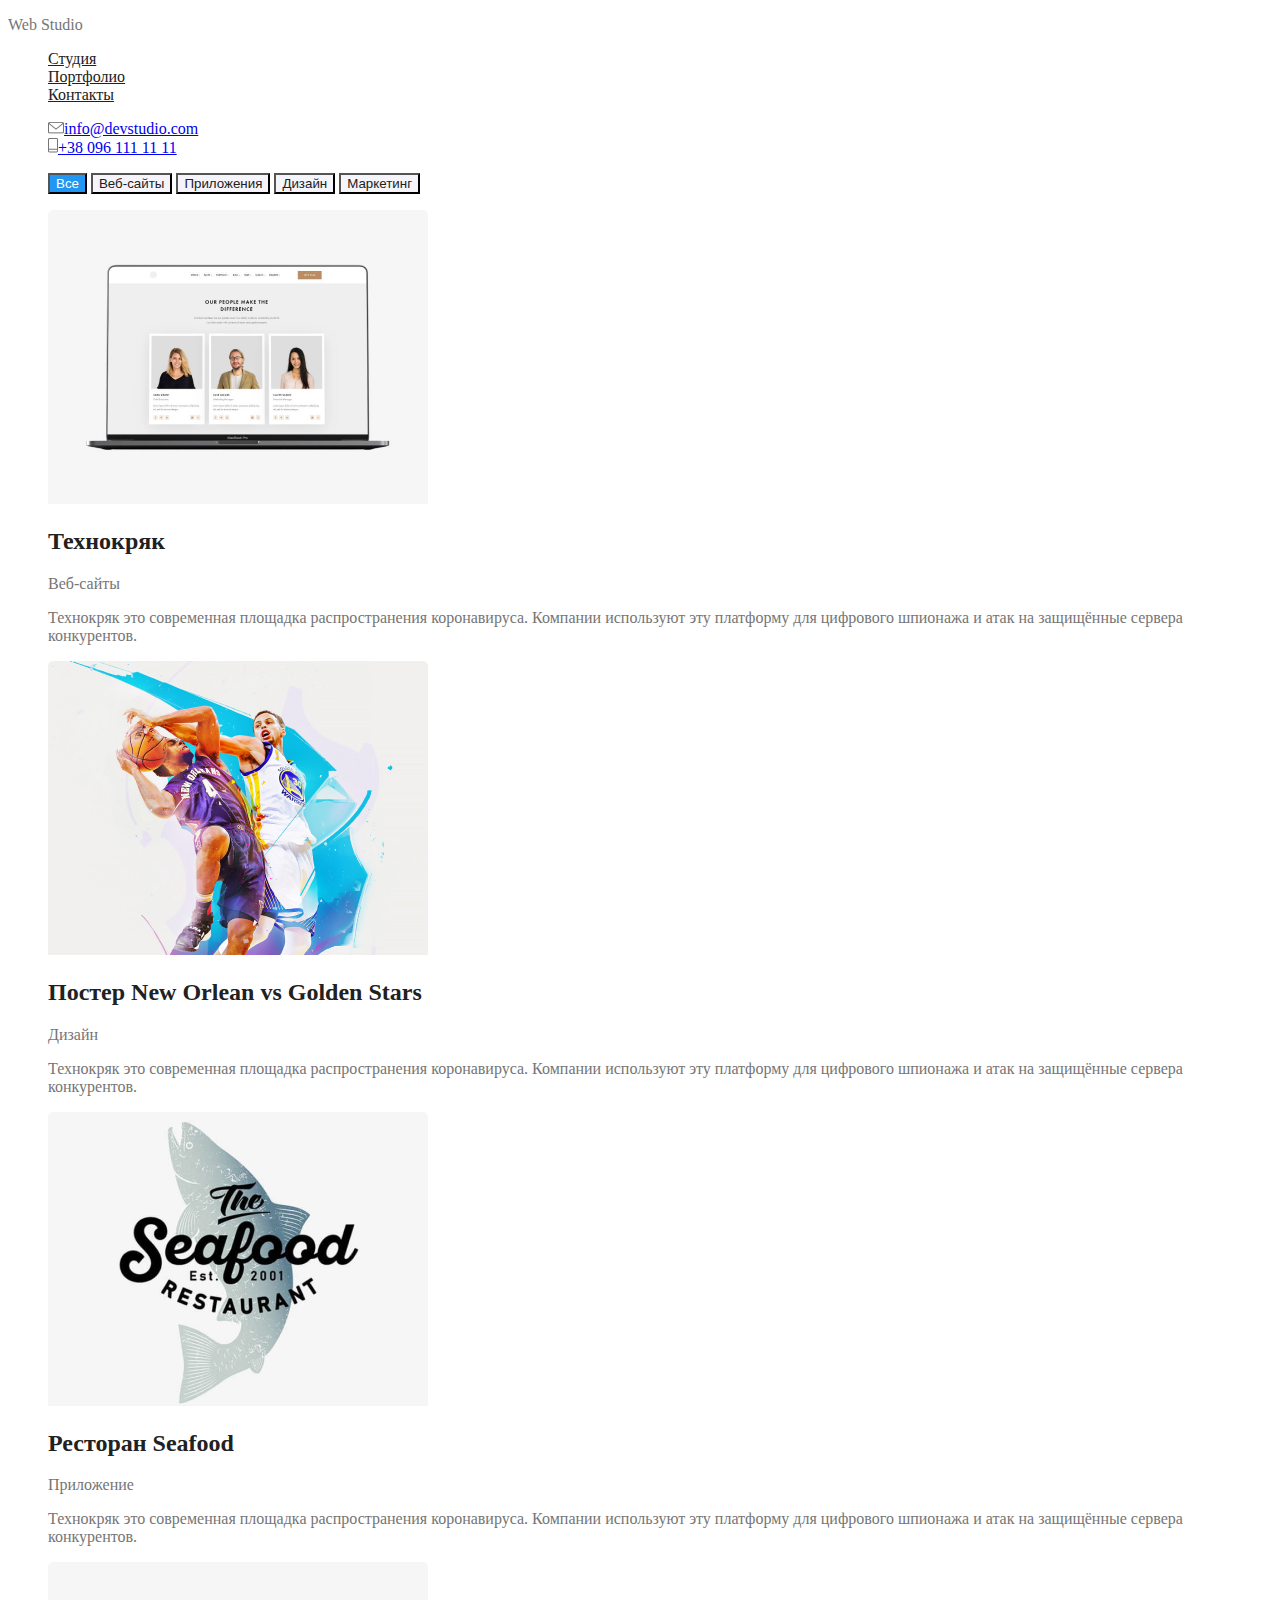
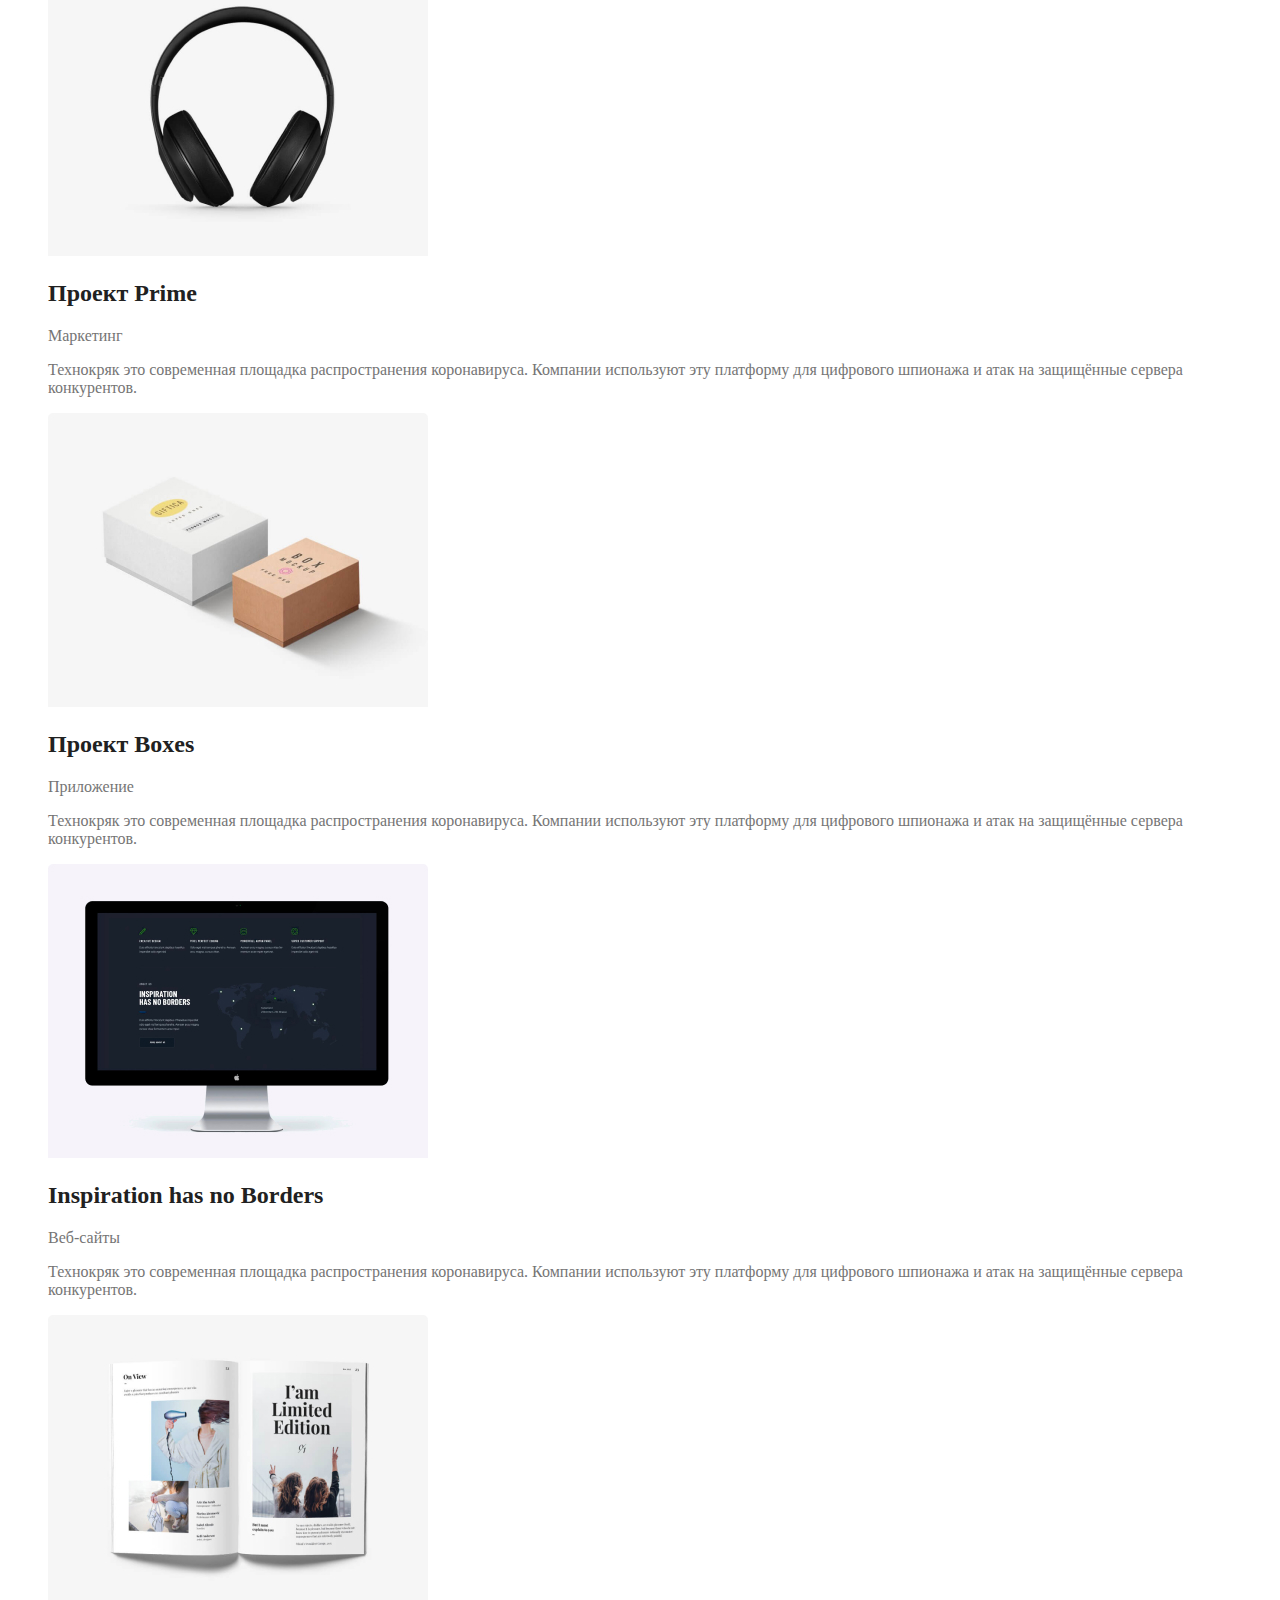
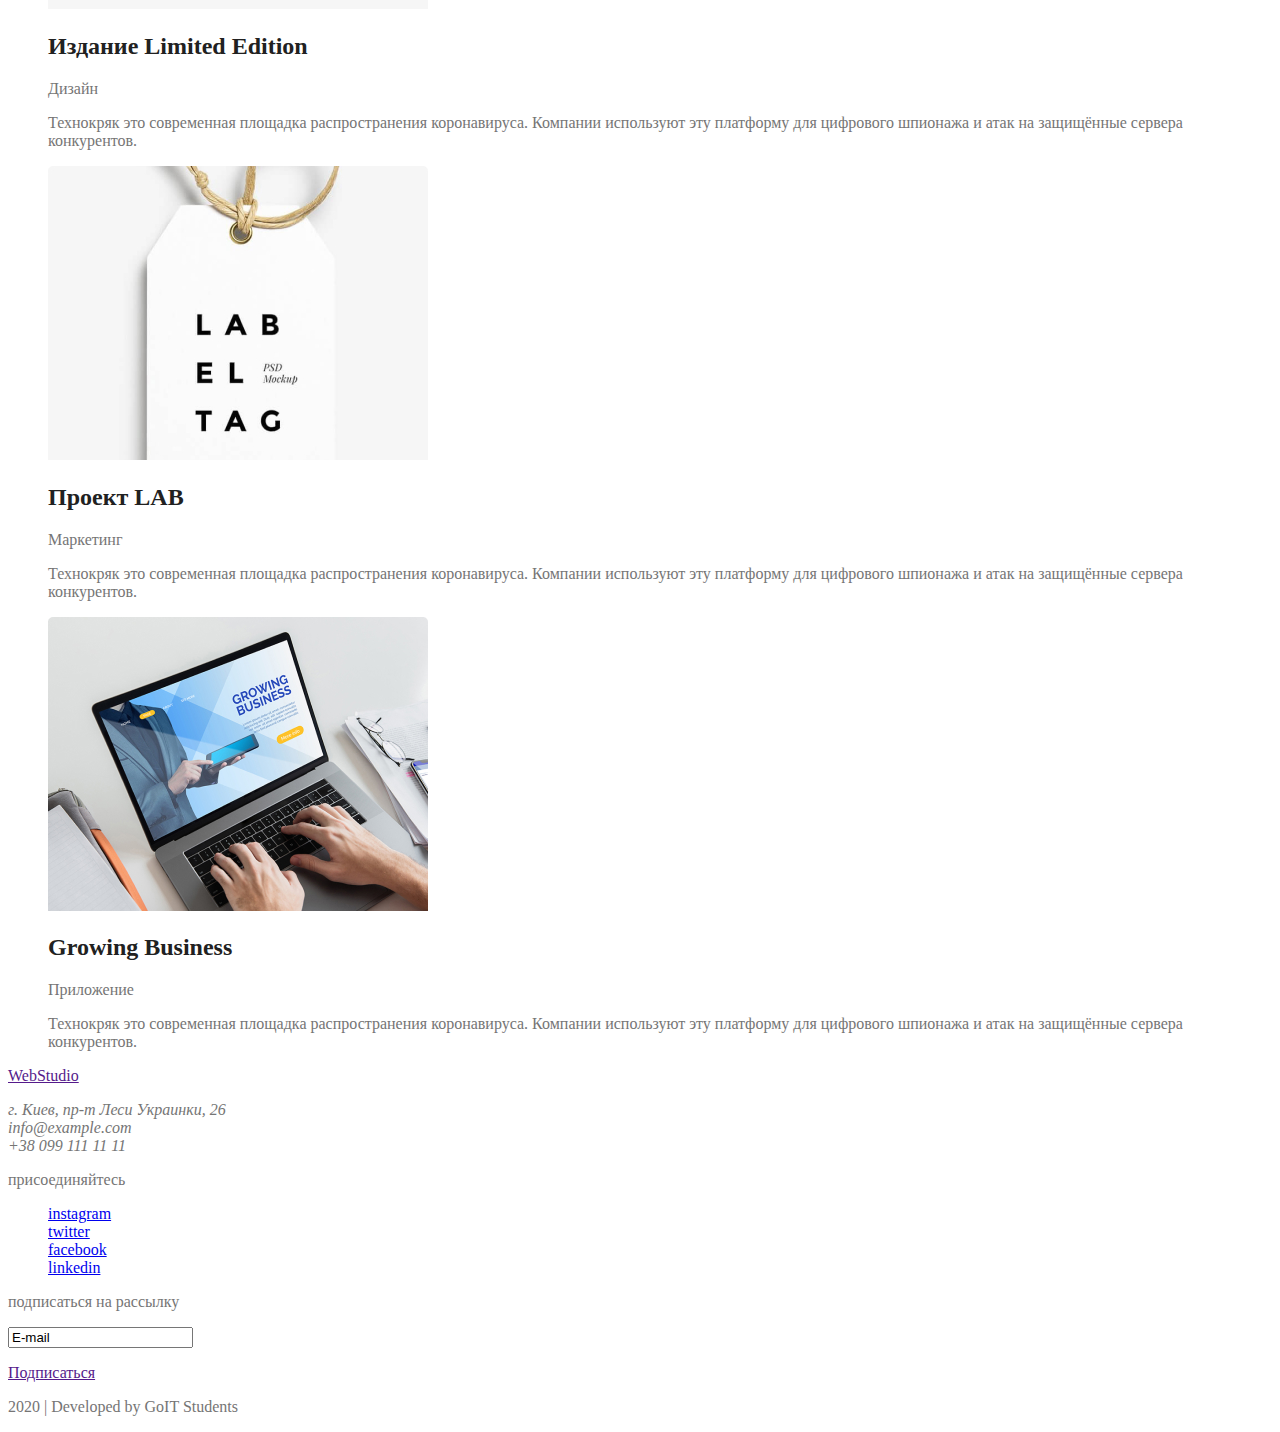
==== portfolio.html @ e73d1da4 "Правки1" ====
<!DOCTYPE html>
<html lang="ru">
<head>
    <meta charset="UTF-8">
    <meta name="viewport" content="width=device-width, initial-scale=1.0">
    <title>Document</title>
    <link rel="stylesheet" href="./css/styles.css">
</head>
<!--Шапка сайта-->
<body>
    <header>
        <nav>
            <p>Web Studio</p>

            <p><a id="WebStudio"></a></p>
        
            <ul class="site-nav list">
                <li><a href="" class="list link">Студия</a></li>
                <li><a href="" class="list link">Портфолио</a></li>
                <li><a href="" class="list link">Контакты</a></li>
            </ul>
        
            <ul class="site-nav address">
                <li>
                    <a href="mailto:info@devstudio.com" class="body link"><img src="./images_portfolio/envelope.jpg" alt="Електронная пошта">info@devstudio.com</a>
                </li>

                <li>
                    <a href="tel:+38-096-111-11-11" class="body link"><img src="./images/vector.svg" alt="Телефон">+38 096 111 11 11</a>
                </li>
            </ul>
        </nav>
    </header>

    <main>

        <section class="section">

            <ul class="avto-nav list">
                <li>
                    <button style="" class="button primary">Все</button>
                    <button style="" class="button secondary">Веб-сайты</button>
                    <button style="" class="button secondary">Приложения</button>
                    <button style="" class="button secondary">Дизайн</button>
                    <button style="" class="button secondary">Маркетинг</button>
                </li>
            </ul>
    
            <ul>
                <li>    
                    <a href=""></a>
                    <img src="images_portfolio/img1.jpg" alt width="380">
                    <h2 class="section-title">Технокряк</h2>
                    <p>Веб-сайты</p>
                    <p>Технокряк это современная площадка распространения коронавируса.  
                       Компании используют эту платформу для цифрового шпионажа и 
                       атак на защищённые сервера конкурентов.</p>
                </li>

                <li>
                    <a href=""></a>
                    <img src="images_portfolio/img2.jpg" alt width="380">
                    <h2 class="section-title">Постер New Orlean vs Golden Stars</h2>
                    <p>Дизайн</p>
                    <p>Технокряк это современная площадка распространения коронавируса.  
                           Компании используют эту платформу для цифрового шпионажа и 
                           атак на защищённые сервера конкурентов.</p>
                </li>

                <li>
                    <a href=""></a>
                    <img src="images_portfolio/img3.jpg" alt width="380">
                    <h2 class="section-title">Ресторан Seafood</h2>
                    <p>Приложение</p>
                    <p>Технокряк это современная площадка распространения коронавируса.  
                            Компании используют эту платформу для цифрового шпионажа и 
                            атак на защищённые сервера конкурентов.</p>
                </li>

                <li>
                    <a href=""></a>
                    <img src="images_portfolio/img4.jpg" alt width="380">
                    <h2 class="section-title">Проект Prime</h2>
                    <p>Маркетинг</p>
                    <p>Технокряк это современная площадка распространения коронавируса.  
                            Компании используют эту платформу для цифрового шпионажа и 
                            атак на защищённые сервера конкурентов.</p>
                </li>

                <li>
                    <a href=""></a>
                    <img src="images_portfolio/img5.jpg" alt width="380">
                    <h2 class="section-title">Проект Boxes</h2>
                    <p>Приложение</p>
                    <p>Технокряк это современная площадка распространения коронавируса.  
                            Компании используют эту платформу для цифрового шпионажа и 
                            атак на защищённые сервера конкурентов.</p>
                </li>

                <li>
                    <a href=""></a>
                    <img src="images_portfolio/img6.jpg" alt width="380">
                    <h2 class="section-title">Inspiration has no Borders</h2>
                    <p>Веб-сайты</p>
                    <p>Технокряк это современная площадка распространения коронавируса.  
                            Компании используют эту платформу для цифрового шпионажа и 
                            атак на защищённые сервера конкурентов.</p>
                </li>

                <li>
                    <a href=""></a>
                    <img src="images_portfolio/img7.jpg" alt width="380">
                    <h2 class="section-title">Издание Limited Edition</h2>
                    <p>Дизайн</p>
                    <p>Технокряк это современная площадка распространения коронавируса.  
                            Компании используют эту платформу для цифрового шпионажа и 
                            атак на защищённые сервера конкурентов.</p>
                </li>

                <li>
                    <a href=""></a>
                    <img src="images_portfolio/img8.jpg" alt width="380">
                    <h2 class="section-title">Проект LAB</h2>
                    <p>Маркетинг</p>
                    <p>Технокряк это современная площадка распространения коронавируса.  
                           Компании используют эту платформу для цифрового шпионажа и 
                           атак на защищённые сервера конкурентов.</p>
                </li>

                <li>
                    <a href=""></a>
                    <img src="images_portfolio/img9.jpg" alt width="380">
                    <h2 class="section-title">Growing Business</h2>
                    <p>Приложение</p>
                    <p>Технокряк это современная площадка распространения коронавируса.  
                           Компании используют эту платформу для цифрового шпионажа и 
                           атак на защищённые сервера конкурентов.</p>
                </li>
            </ul>

        </section>

    </main>
    
    <!-- Футер -->

        <footer>
            <p><a href="">WebStudio</a></p>
            <address>
                г. Киев, пр-т Леси Украинки, 26 <br/>
                info@example.com <br/>
                +38 099 111 11 11
            </address>

            <p>присоединяйтесь</p>

            <ul>
                <li><a href="http://instagram" aria-label="Ссылка на instagram">instagram</a></li>
                <li><a href="http://twitter" aria-label="Ссылка на twitter">twitter</a></li>
                <li><a href="http://facebook" aria-label="Ссылка на facebook">facebook</a></li>
                <li><a href="http://linkedin" aria-label="Ссылка на linkedin">linkedin</a></li>
            </ul>

            <p>подписаться на рассылку</p>

            <form action="#">
                <p><input value="E-mail"></p>
                <p><a href="">Подписаться</a></p>
            </form>

            <p>2020 | Developed by GoIT Students</p>
        </footer>
</body>
</html>
---- css/styles.css ----
/* цвет основного текста #757575 */
/* вторичный цвет текста #212121 */
/* белый текст #FFFFFF */
/* акцент фон или текст #2196F3 */
/* вторичный цвет фона #F5F4FA */

:root {
  --primary-text-color: #757575;
  --title-text-color: #212121;
  --accent-color: #2196F3;
  --pimary-white-color: #FFFFFF;
  --fon-color: #F5F4FA;
}

body {
  background-color: var(--pimary-white-color);
  color: var(--primary-text-color);
}

.list {
  list-style: none;
}
ul {
  list-style: none;
}

/* site nav */
.site-nav .list {
  color: var(--title-text-color);
}

.site-nav .link:hover, 
.site-nav .link:focus {
  color: var(--accent-color);
}

.hero-title {
  color: var(--title-text-color);
}

.section-title {
  color: var(--title-text-color);
}

.feature-list .title{
  color: var(--title-text-color);
}

/* Button page 1 */
.button.one {
  color: var(--accent-color);
  background-color: var(--pimary-white-color);

}
.button.one.primary {
  color: var(--pimary-white-color);
  background-color: var(--accent-color);

}

.button.one.secondary {
  color: var(--accent-color);
  background-color: var(--pimary-white-color);

}

/* Button page 2 */
.button {
  color: var(--title-text-color);
  background-color: var(--pimary-white-color);

}
.button.primary {
  color: var(--pimary-white-color);
  background-color: var(--accent-color);

}

.button.secondary {
  color: var(--title-text-color);
  background-color: var(--fon-color);

}
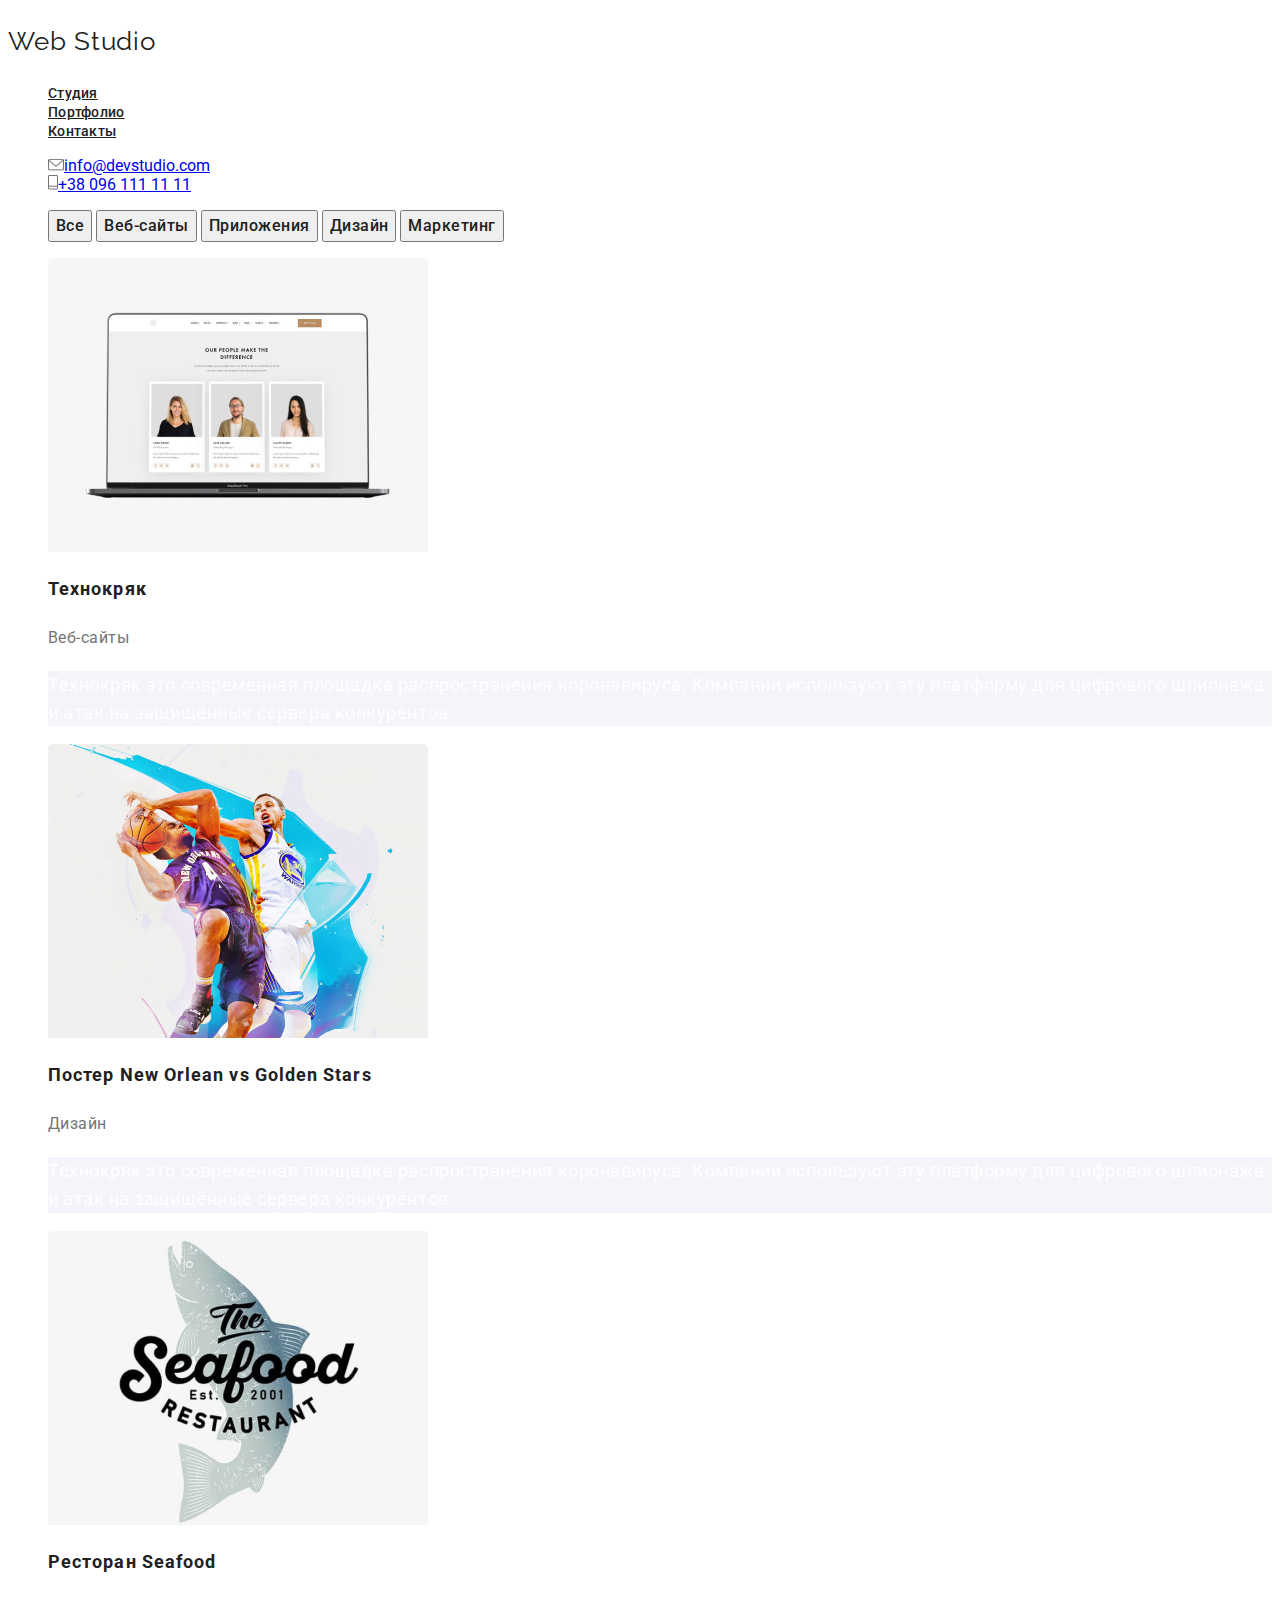
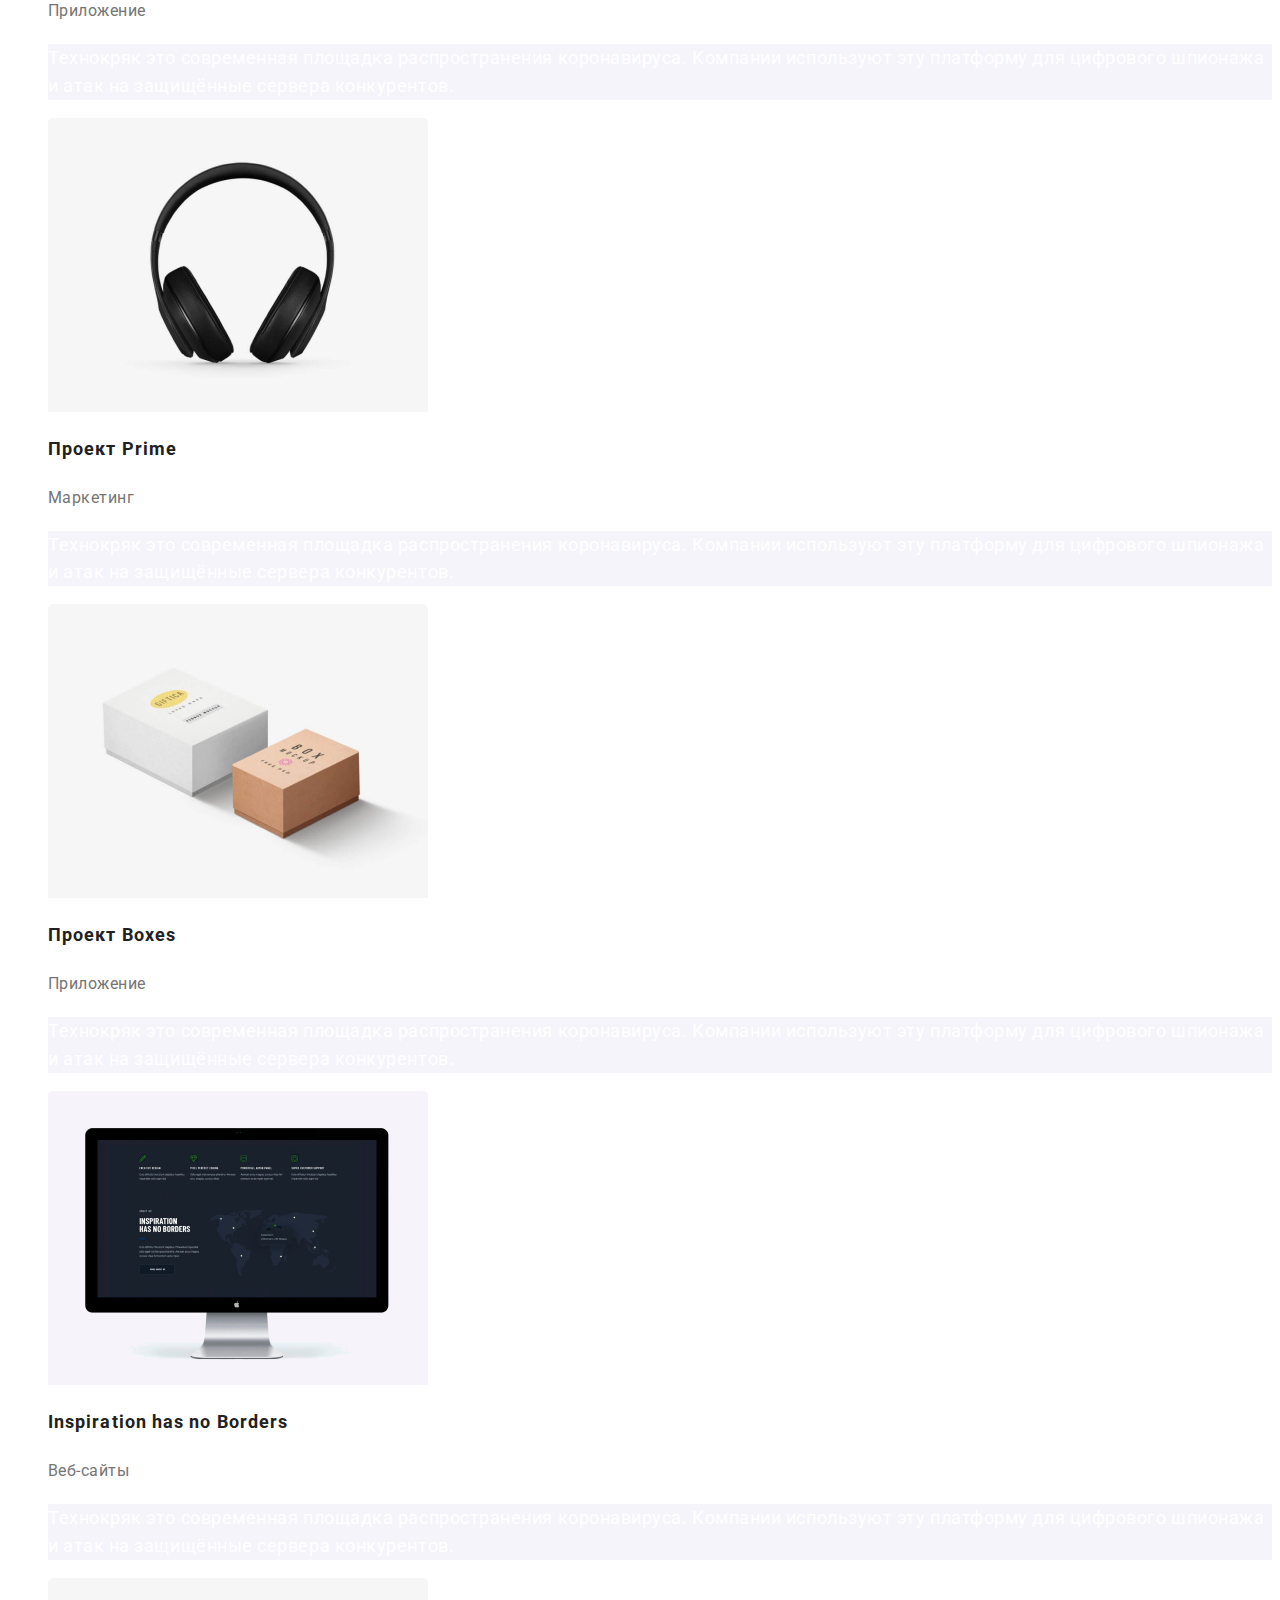
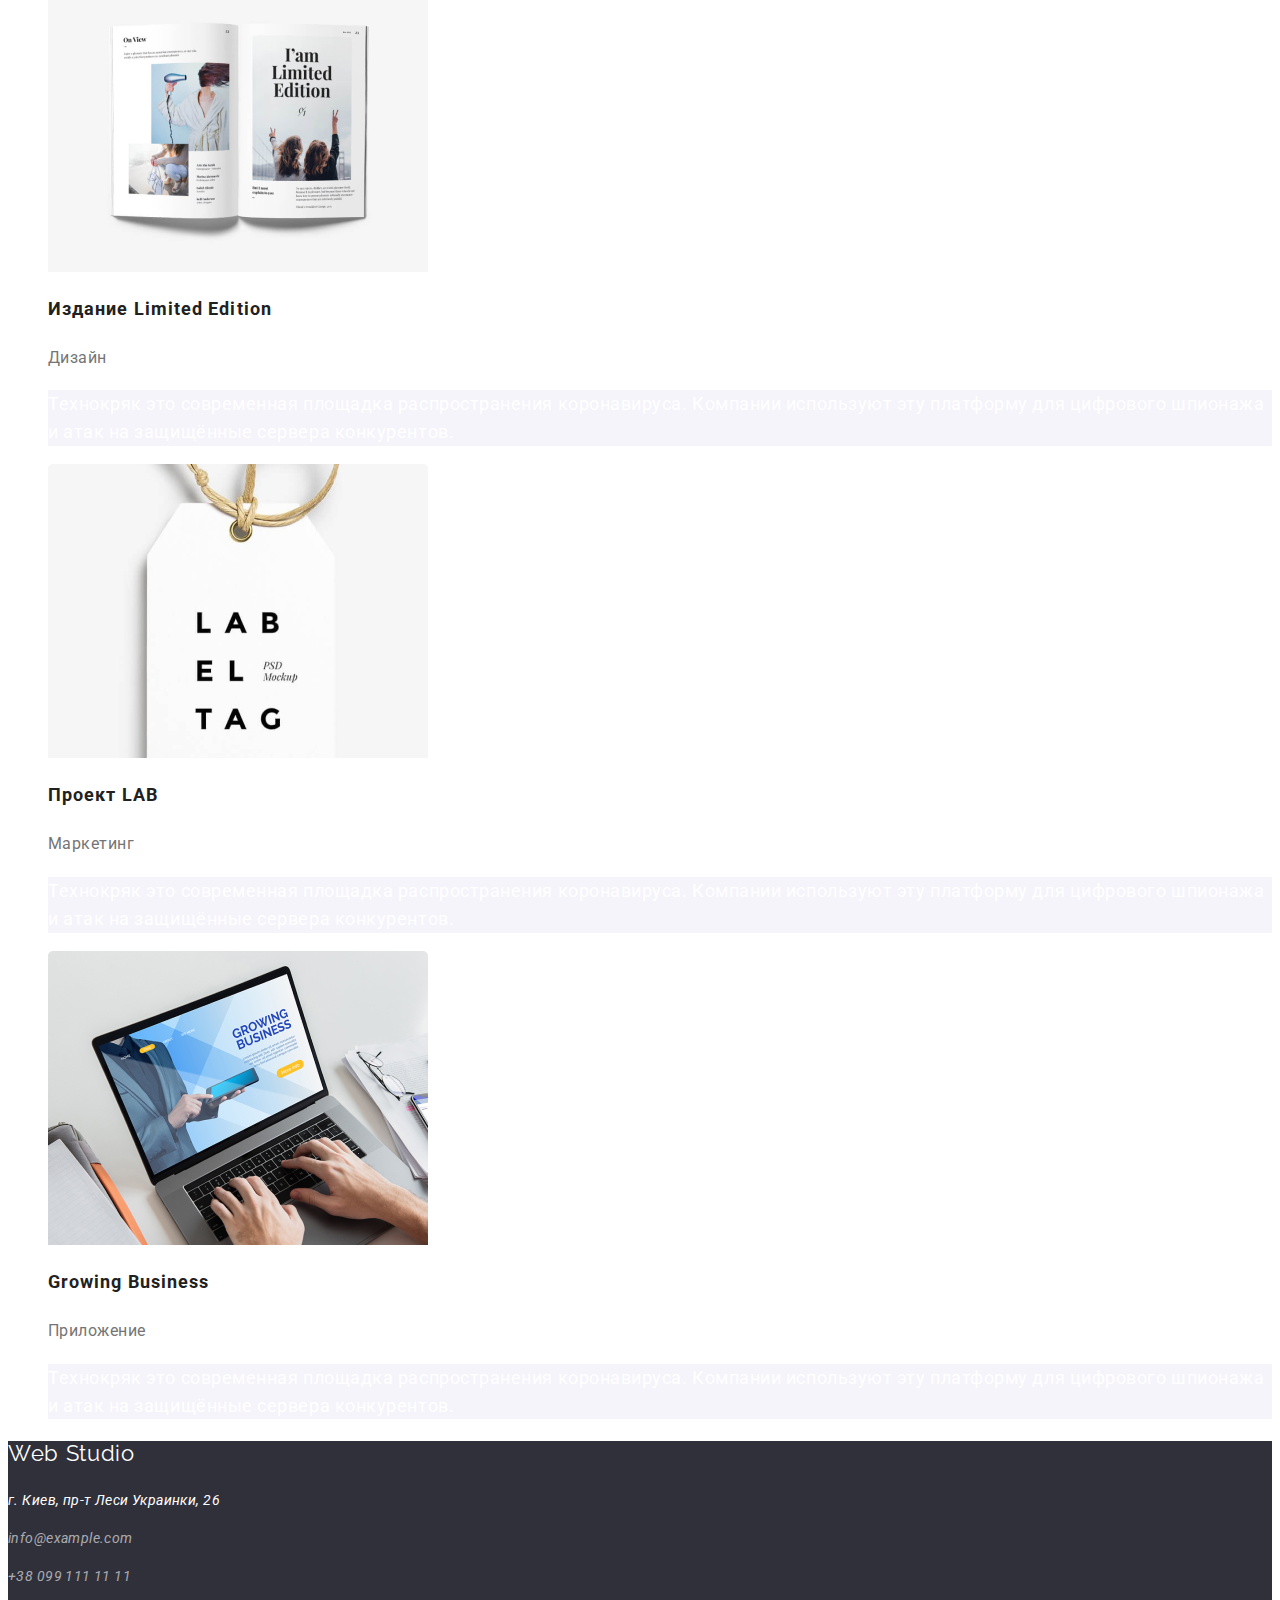
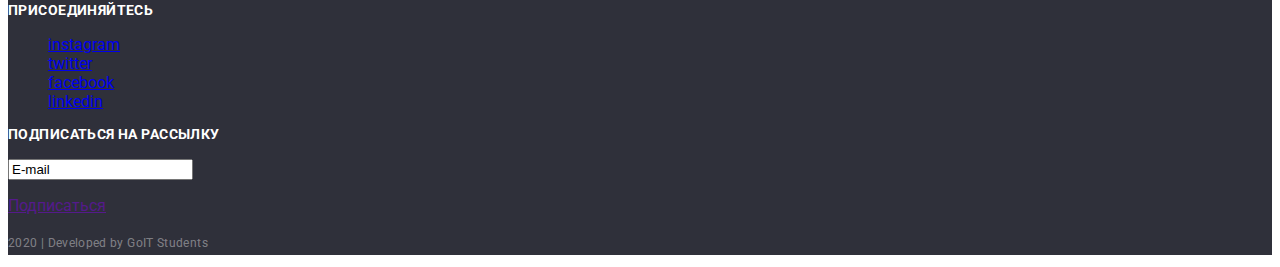
==== commit 33468574: "Правки 2" ====
--- a/portfolio.html
+++ b/portfolio.html
@@ -4,15 +4,19 @@
     <meta charset="UTF-8">
     <meta name="viewport" content="width=device-width, initial-scale=1.0">
     <title>Document</title>
+    <link 
+        href="https://fonts.googleapis.com/css2?family=Raleway:wght@700&family=Roboto:wght@400;500;700;900&display=swap" 
+        rel="stylesheet"
+    />
+    
     <link rel="stylesheet" href="./css/styles.css">
 </head>
 <!--Шапка сайта-->
 <body>
     <header>
-        <nav>
-            <p>Web Studio</p>
+        <nav class="h">
 
-            <p><a id="WebStudio"></a></p>
+            <p class="logo">Web Studio</p>
         
             <ul class="site-nav list">
                 <li><a href="" class="list link">Студия</a></li>
@@ -38,11 +42,11 @@
 
             <ul class="avto-nav list">
                 <li>
-                    <button style="" class="button primary">Все</button>
-                    <button style="" class="button secondary">Веб-сайты</button>
-                    <button style="" class="button secondary">Приложения</button>
-                    <button style="" class="button secondary">Дизайн</button>
-                    <button style="" class="button secondary">Маркетинг</button>
+                    <button type="button" class="button primary">Все</button>
+                    <button type="button" class="button secondary">Веб-сайты</button>
+                    <button type="button" class="button secondary">Приложения</button>
+                    <button type="button" class="button secondary">Дизайн</button>
+                    <button type="button" class="button secondary">Маркетинг</button>
                 </li>
             </ul>
     
@@ -50,9 +54,9 @@
                 <li>    
                     <a href=""></a>
                     <img src="images_portfolio/img1.jpg" alt width="380">
-                    <h2 class="section-title">Технокряк</h2>
-                    <p>Веб-сайты</p>
-                    <p>Технокряк это современная площадка распространения коронавируса.  
+                    <h2 class="section-name">Технокряк</h2>
+                    <p class="resource">Веб-сайты</p>
+                    <p class="text-fish">Технокряк это современная площадка распространения коронавируса.  
                        Компании используют эту платформу для цифрового шпионажа и 
                        атак на защищённые сервера конкурентов.</p>
                 </li>
@@ -60,9 +64,9 @@
                 <li>
                     <a href=""></a>
                     <img src="images_portfolio/img2.jpg" alt width="380">
-                    <h2 class="section-title">Постер New Orlean vs Golden Stars</h2>
-                    <p>Дизайн</p>
-                    <p>Технокряк это современная площадка распространения коронавируса.  
+                    <h2 class="section-name">Постер New Orlean vs Golden Stars</h2>
+                    <p class="resource">Дизайн</p>
+                    <p class="text-fish">Технокряк это современная площадка распространения коронавируса.  
                            Компании используют эту платформу для цифрового шпионажа и 
                            атак на защищённые сервера конкурентов.</p>
                 </li>
@@ -70,9 +74,9 @@
                 <li>
                     <a href=""></a>
                     <img src="images_portfolio/img3.jpg" alt width="380">
-                    <h2 class="section-title">Ресторан Seafood</h2>
-                    <p>Приложение</p>
-                    <p>Технокряк это современная площадка распространения коронавируса.  
+                    <h2 class="section-name">Ресторан Seafood</h2>
+                    <p class="resource">Приложение</p>
+                    <p class="text-fish">Технокряк это современная площадка распространения коронавируса.  
                             Компании используют эту платформу для цифрового шпионажа и 
                             атак на защищённые сервера конкурентов.</p>
                 </li>
@@ -80,9 +84,9 @@
                 <li>
                     <a href=""></a>
                     <img src="images_portfolio/img4.jpg" alt width="380">
-                    <h2 class="section-title">Проект Prime</h2>
-                    <p>Маркетинг</p>
-                    <p>Технокряк это современная площадка распространения коронавируса.  
+                    <h2 class="section-name">Проект Prime</h2>
+                    <p class="resource">Маркетинг</p>
+                    <p class="text-fish">Технокряк это современная площадка распространения коронавируса.  
                             Компании используют эту платформу для цифрового шпионажа и 
                             атак на защищённые сервера конкурентов.</p>
                 </li>
@@ -90,9 +94,9 @@
                 <li>
                     <a href=""></a>
                     <img src="images_portfolio/img5.jpg" alt width="380">
-                    <h2 class="section-title">Проект Boxes</h2>
-                    <p>Приложение</p>
-                    <p>Технокряк это современная площадка распространения коронавируса.  
+                    <h2 class="section-name">Проект Boxes</h2>
+                    <p class="resource">Приложение</p>
+                    <p class="text-fish">Технокряк это современная площадка распространения коронавируса.  
                             Компании используют эту платформу для цифрового шпионажа и 
                             атак на защищённые сервера конкурентов.</p>
                 </li>
@@ -100,9 +104,9 @@
                 <li>
                     <a href=""></a>
                     <img src="images_portfolio/img6.jpg" alt width="380">
-                    <h2 class="section-title">Inspiration has no Borders</h2>
-                    <p>Веб-сайты</p>
-                    <p>Технокряк это современная площадка распространения коронавируса.  
+                    <h2 class="section-name">Inspiration has no Borders</h2>
+                    <p class="resource">Веб-сайты</p>
+                    <p class="text-fish">Технокряк это современная площадка распространения коронавируса.  
                             Компании используют эту платформу для цифрового шпионажа и 
                             атак на защищённые сервера конкурентов.</p>
                 </li>
@@ -110,9 +114,9 @@
                 <li>
                     <a href=""></a>
                     <img src="images_portfolio/img7.jpg" alt width="380">
-                    <h2 class="section-title">Издание Limited Edition</h2>
-                    <p>Дизайн</p>
-                    <p>Технокряк это современная площадка распространения коронавируса.  
+                    <h2 class="section-name">Издание Limited Edition</h2>
+                    <p class="resource">Дизайн</p>
+                    <p class="text-fish">Технокряк это современная площадка распространения коронавируса.  
                             Компании используют эту платформу для цифрового шпионажа и 
                             атак на защищённые сервера конкурентов.</p>
                 </li>
@@ -120,9 +124,9 @@
                 <li>
                     <a href=""></a>
                     <img src="images_portfolio/img8.jpg" alt width="380">
-                    <h2 class="section-title">Проект LAB</h2>
-                    <p>Маркетинг</p>
-                    <p>Технокряк это современная площадка распространения коронавируса.  
+                    <h2 class="section-name">Проект LAB</h2>
+                    <p class="resource">Маркетинг</p>
+                    <p class="text-fish">Технокряк это современная площадка распространения коронавируса.  
                            Компании используют эту платформу для цифрового шпионажа и 
                            атак на защищённые сервера конкурентов.</p>
                 </li>
@@ -130,9 +134,9 @@
                 <li>
                     <a href=""></a>
                     <img src="images_portfolio/img9.jpg" alt width="380">
-                    <h2 class="section-title">Growing Business</h2>
-                    <p>Приложение</p>
-                    <p>Технокряк это современная площадка распространения коронавируса.  
+                    <h2 class="section-name">Growing Business</h2>
+                    <p class="resource">Приложение</p>
+                    <p class="text-fish">Технокряк это современная площадка распространения коронавируса.  
                            Компании используют эту платформу для цифрового шпионажа и 
                            атак на защищённые сервера конкурентов.</p>
                 </li>
@@ -144,15 +148,15 @@
     
     <!-- Футер -->
 
-        <footer>
-            <p><a href="">WebStudio</a></p>
+    <footer class="f">
+        <p class="logo">Web Studio</p>
             <address>
-                г. Киев, пр-т Леси Украинки, 26 <br/>
-                info@example.com <br/>
-                +38 099 111 11 11
+                <p class="address">г. Киев, пр-т Леси Украинки, 26 </p>
+                <p class="transparent">info@example.com</p>
+                <p class="transparent">+38 099 111 11 11</p>
             </address>
 
-            <p>присоединяйтесь</p>
+            <p class="big-t">присоединяйтесь</p>
 
             <ul>
                 <li><a href="http://instagram" aria-label="Ссылка на instagram">instagram</a></li>
@@ -161,14 +165,14 @@
                 <li><a href="http://linkedin" aria-label="Ссылка на linkedin">linkedin</a></li>
             </ul>
 
-            <p>подписаться на рассылку</p>
+            <p class="big-t">подписаться на рассылку</p>
 
             <form action="#">
                 <p><input value="E-mail"></p>
                 <p><a href="">Подписаться</a></p>
             </form>
 
-            <p>2020 | Developed by GoIT Students</p>
+            <p class="finish">2020 | Developed by GoIT Students</p>
         </footer>
 </body>
 </html>--- a/css/styles.css
+++ b/css/styles.css
@@ -15,8 +15,12 @@
 body {
   background-color: var(--pimary-white-color);
   color: var(--primary-text-color);
-}
-
+  
+  font-family: Roboto, sans-serif;
+}
+.tim {
+  background-color: var(--fon-color);
+}
 .list {
   list-style: none;
 }
@@ -24,9 +28,34 @@
   list-style: none;
 }
 
+/* Logo */
+.h .logo {
+  color: var(--title-text-color);
+  font-family: Raleway, cursive;
+  
+
+font-size: 26px;
+line-height: 1.19;
+letter-spacing: 0.03em;
+}
+
+.f .logo {
+  color: var(--pimary-white-color);
+  font-family: Raleway, cursive;
+
+font-size: 22px;
+line-height: 1.18;
+letter-spacing: 0.03em;
+}
+
 /* site nav */
 .site-nav .list {
   color: var(--title-text-color);
+
+font-weight: 500;
+font-size: 14px;
+line-height: 1.14;
+letter-spacing: 0.02em;
 }
 
 .site-nav .link:hover, 
@@ -34,50 +63,180 @@
   color: var(--accent-color);
 }
 
+/* Hero */
 .hero-title {
-  color: var(--title-text-color);
-}
-
+  color: var(--pimary-white-color);
+  background-color: var(--fon-color);
+
+  font-weight: 900;
+  font-size: 44px;
+  line-height: 1.36;
+  text-align: center;
+  letter-spacing: 0.06em;
+  text-transform: uppercase;
+}
+
+.avto-h .button {
+  color: var(--pimary-white-color);
+  background-color: var(--accent-color);
+  
+  font-family: Roboto;
+  font-weight: 700;
+  font-size: 16px;
+  line-height: 1.87;
+  text-align: center;
+  letter-spacing: 0.03em;
+}
+
+/* Преимущества без заголовка */
+.feature-list .title{
+  color: var(--title-text-color);
+
+  font-size: 14px;
+  line-height: 1.14;
+  letter-spacing: 0.03em;
+  text-transform: uppercase;
+}
+
+.feature-list .info {
+  color: var(--primary-text-color);
+
+  font-weight: 400;
+  font-size: 14px;
+  line-height: 1.71;
+  letter-spacing: 0.03em;
+}
+
+/* Все заголовки */
 .section-title {
   color: var(--title-text-color);
-}
-
-.feature-list .title{
-  color: var(--title-text-color);
-}
-
-/* Button page 1 */
-.button.one {
-  color: var(--accent-color);
-  background-color: var(--pimary-white-color);
-
-}
-.button.one.primary {
-  color: var(--pimary-white-color);
+
+  font-size: 36px;
+  line-height: 1.16;
+  letter-spacing: 0.03em;
+  text-align: center;
+}
+
+/* Чем занимаемся - Приложения */
+.application .app-text {
+  color: var(--pimary-white-color);
+  background-color: rgba(47, 48, 58, 0.8);
+
+  font-weight: 700;
+  font-size: 14px;
+  line-height: 1.14;
+  letter-spacing: 0.03em;
+  text-transform: uppercase;
+}
+
+/* Наша команда */
+.tim-list .title{
+  color: var(--title-text-color);
+
+  font-weight: 500;
+  font-size: 16px;
+  line-height: 1.18;
+  letter-spacing: 0.03em;
+}
+
+/* Button page 2 */
+.avto-nav .button {
+  color: var(--title-text-color);
+  
+  font-family: Roboto;
+  font-weight: 500;
+  font-size: 16px;
+  line-height: 1.62;
+  text-align: center;
+  letter-spacing: 0.03em;
+}
+.avto-nav .button:hover, 
+.avto-nav .button-primary:focus {
   background-color: var(--accent-color);
-
-}
-
-.button.one.secondary {
-  color: var(--accent-color);
-  background-color: var(--pimary-white-color);
-
-}
-
-/* Button page 2 */
-.button {
-  color: var(--title-text-color);
-  background-color: var(--pimary-white-color);
-
-}
-.button.primary {
-  color: var(--pimary-white-color);
-  background-color: var(--accent-color);
-
-}
-
-.button.secondary {
-  color: var(--title-text-color);
+  color: var(--pimary-white-color);
+}
+
+/* ПОРТФОЛИО */
+
+/* Название проектов */
+
+.section-name {
+  color: var(--title-text-color);
+
+  font-size: 18px;
+ line-height: 2;
+ letter-spacing: 0.06em;
+}
+
+/* Сектор проекта */
+
+.section .resource {
+  color: var(--primary-text-color);
+
+  font-weight: 400;
+  font-size: 16px;
+  line-height: 1.87;
+  letter-spacing: 0.03em;
+}
+
+/* Текст рыба */
+
+.section .text-fish {
+  color: var(--pimary-white-color);
   background-color: var(--fon-color);
 
-}
+  font-weight: 400;
+  font-size: 18px;
+  line-height: 1.55;
+  letter-spacing: 0.03em;
+}
+
+/* Футер заливка */
+
+/* Адрес */
+
+.f .address {
+  color: var(--pimary-white-color);
+
+  font-weight: 400;
+  font-size: 14px;
+  line-height: 1.71;
+  letter-spacing: 0.03em;
+}
+
+/* Адрес прозрачный */
+
+.f .transparent {
+  color: rgba(255, 255, 255, 0.6);
+
+  font-weight: 400;
+  font-size: 14px;
+  line-height: 1.71;
+  letter-spacing: 0.03em;
+}
+
+/* Заголовки */
+
+ .f .big-t {
+   color: var(--pimary-white-color);
+
+  font-weight: 700;
+  font-size: 14px;
+  line-height: 1.14;
+  letter-spacing: 0.03em;
+  text-transform: uppercase;
+}
+
+/* Finish */
+
+.f .finish {
+  color: rgba(255, 255, 255, 0.4);
+
+  font-weight: 400;
+font-size: 12px;
+line-height: 2;
+letter-spacing: 0.03em;
+}
+footer {
+  background-color: #2f303a;
+}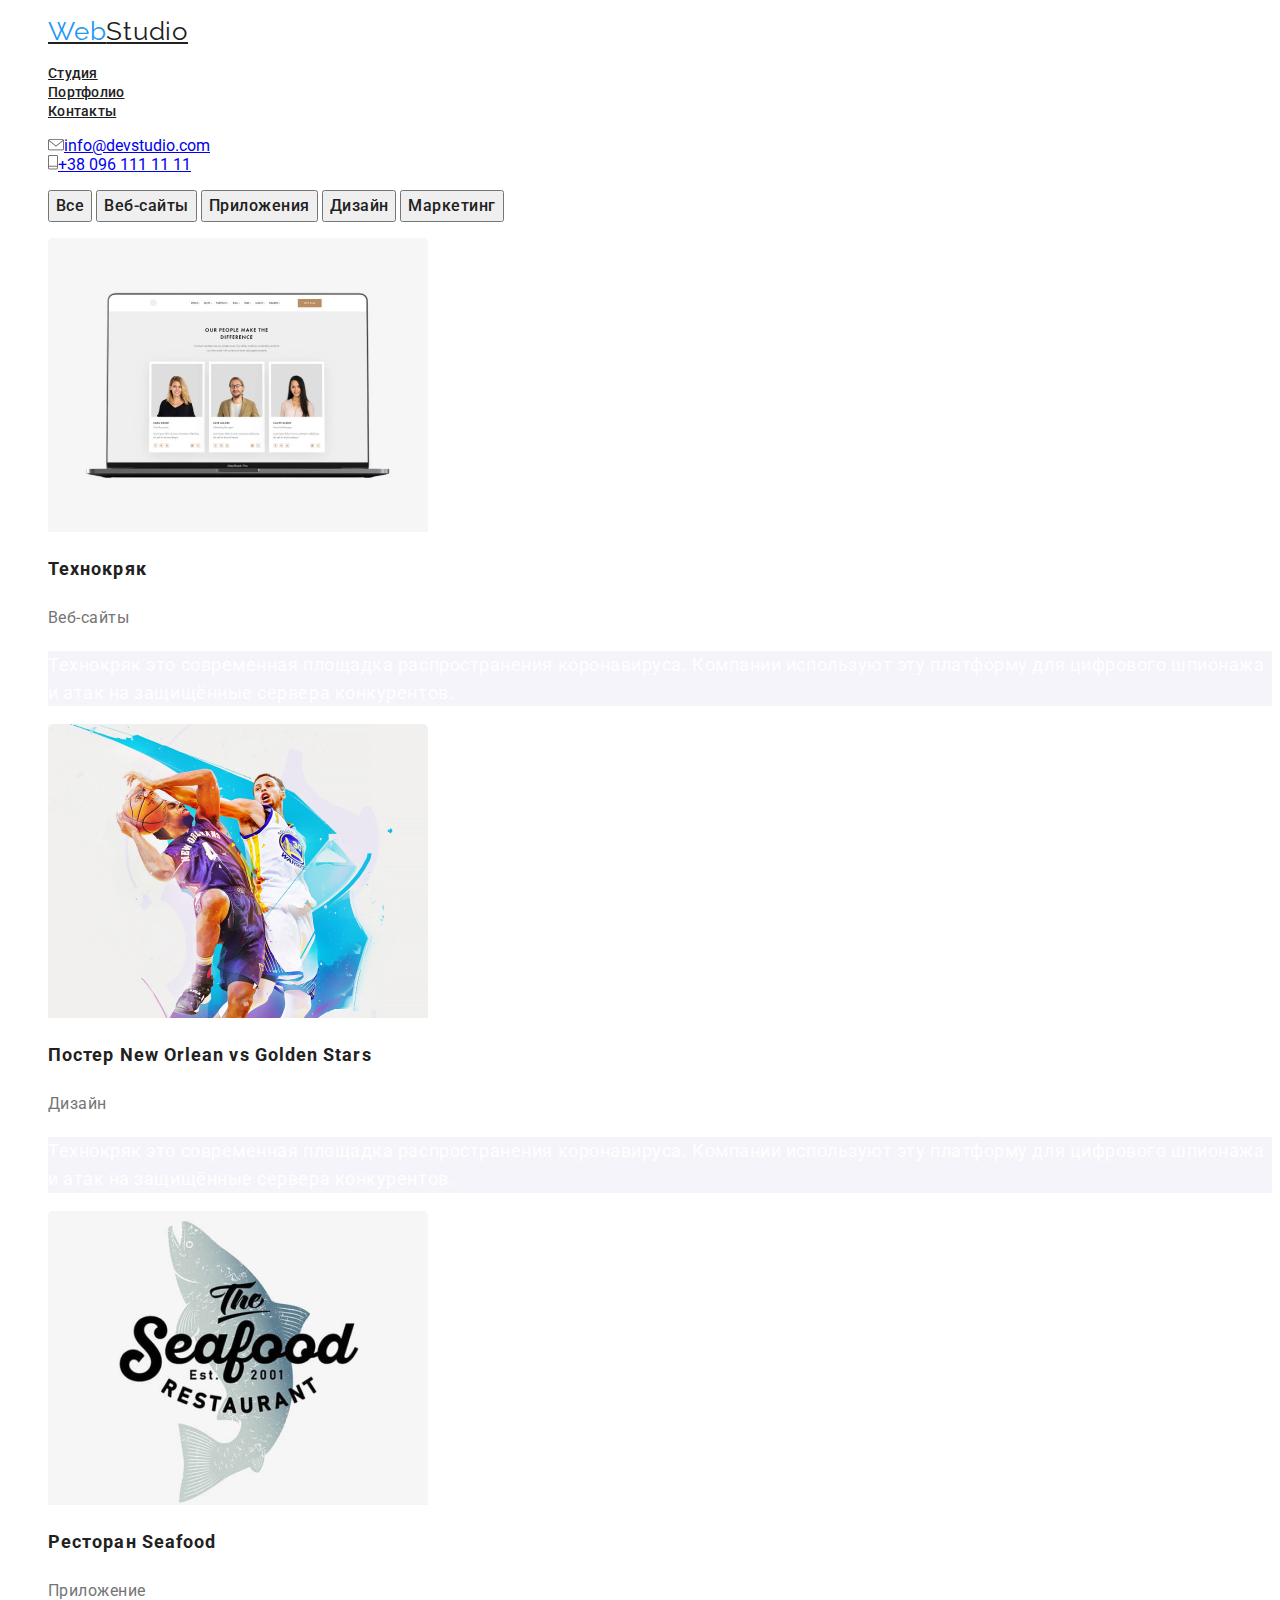
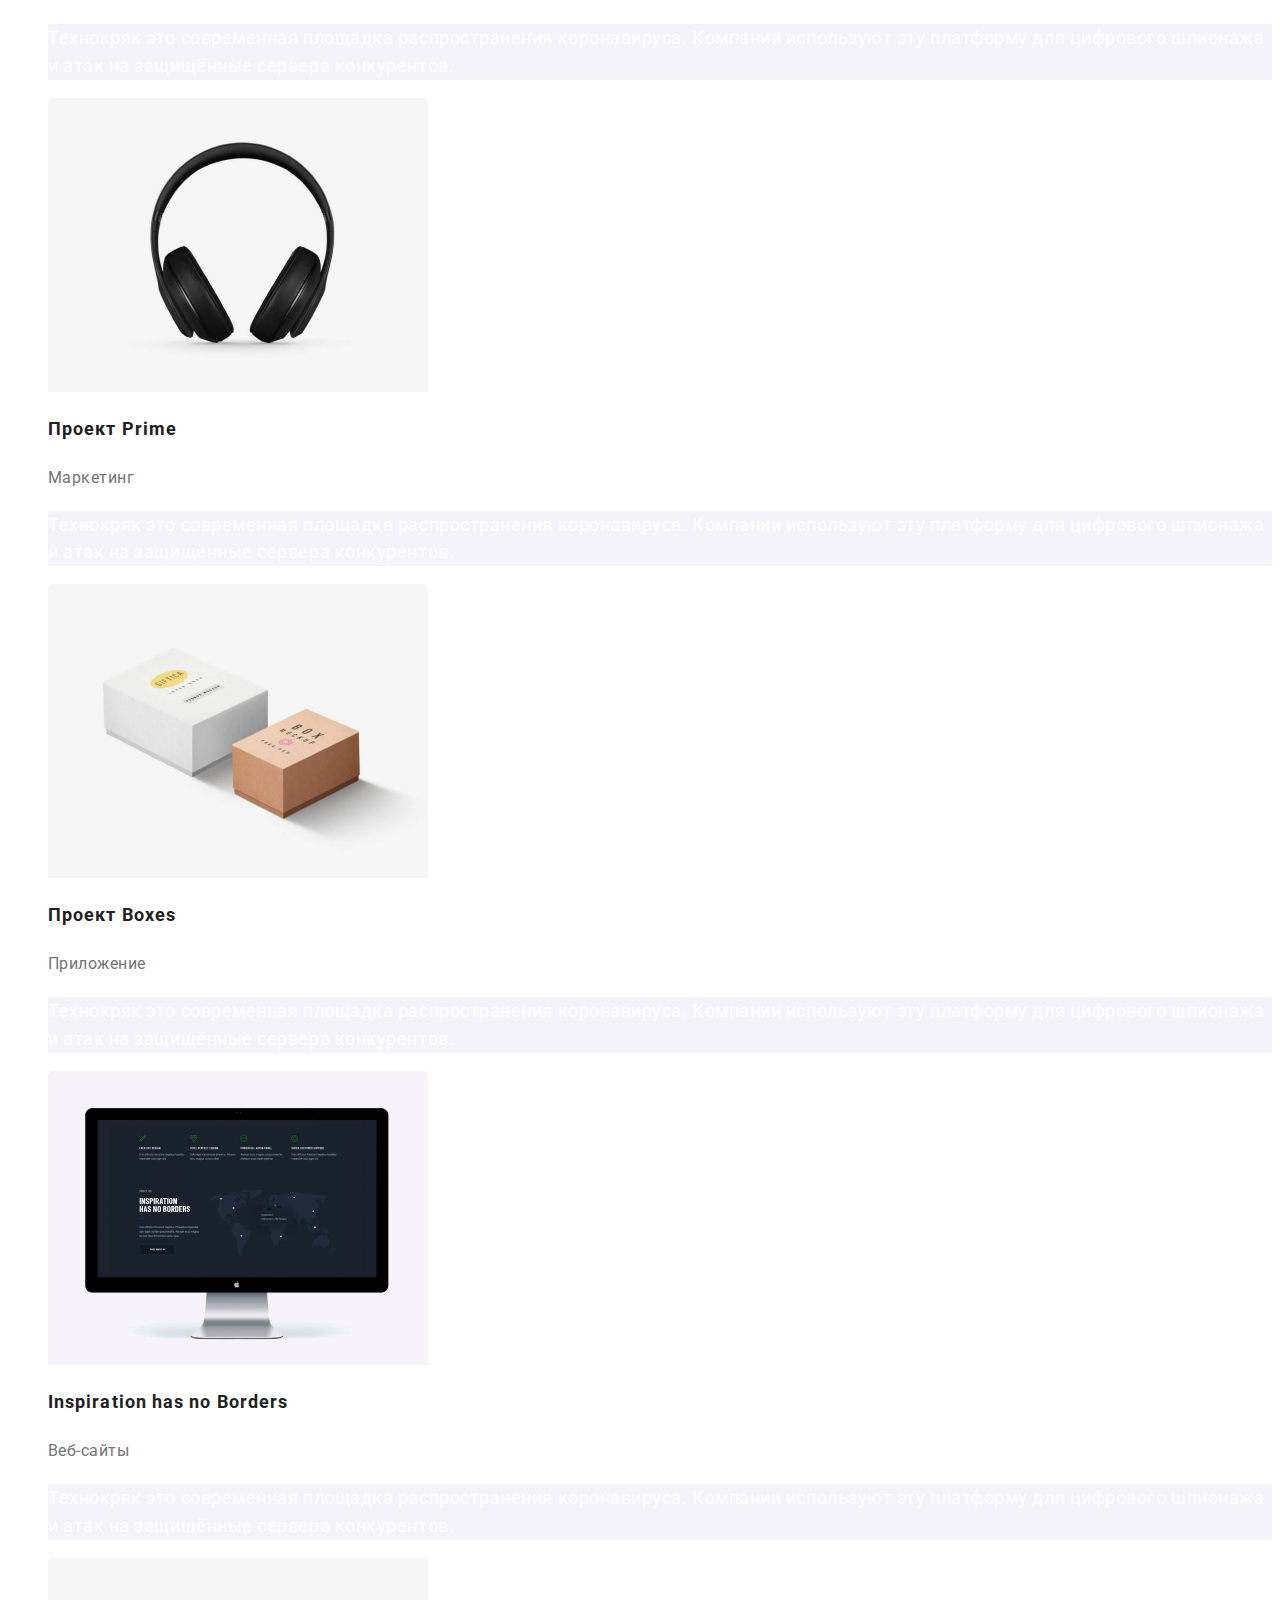
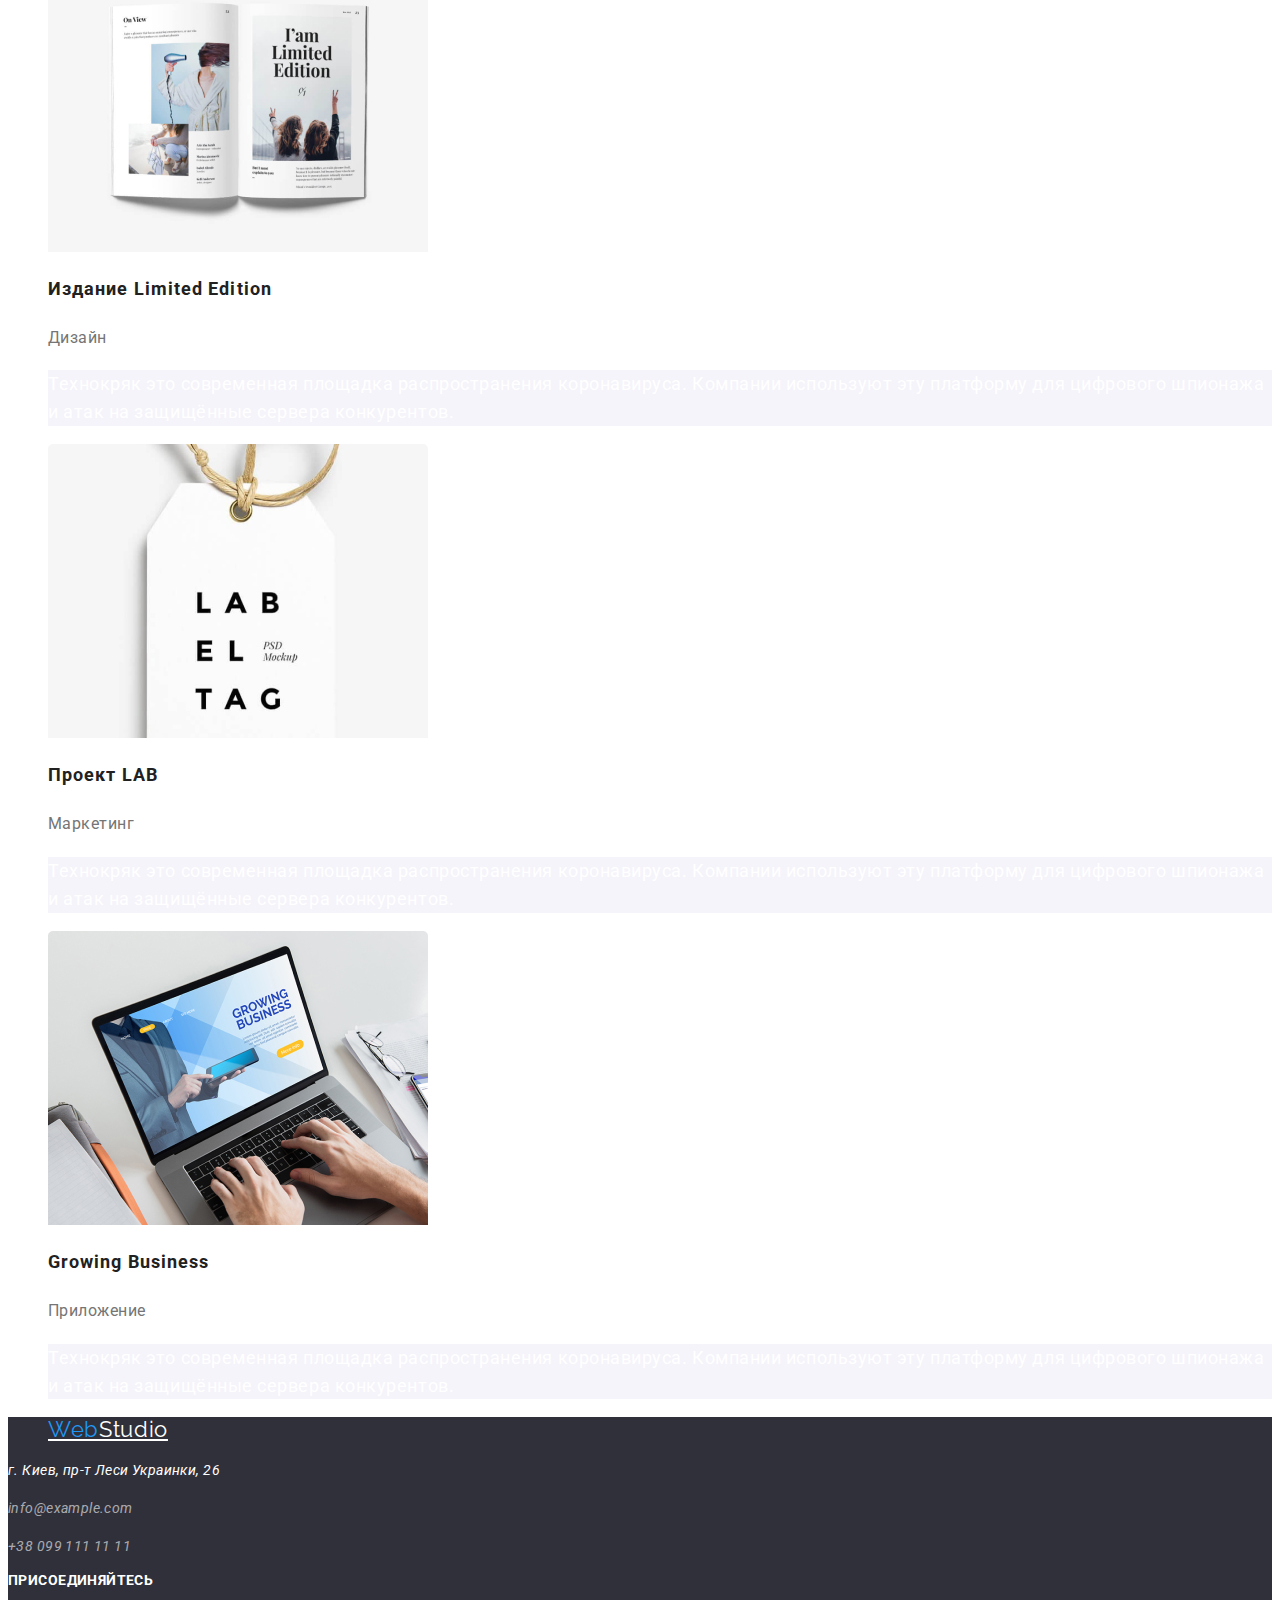
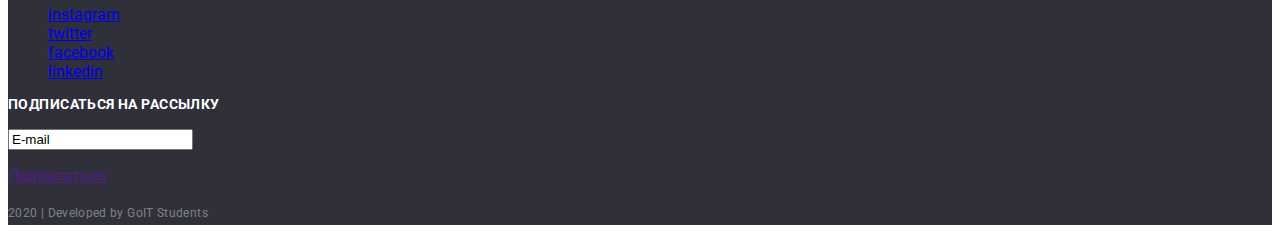
==== commit f7b1d720: "Final)" ====
--- a/portfolio.html
+++ b/portfolio.html
@@ -16,7 +16,9 @@
     <header>
         <nav class="h">
 
-            <p class="logo">Web Studio</p>
+            <ul>
+                <li><a href="" class="logo"> <span class="accent">Web</span>Studio</a></li>
+            </ul>
         
             <ul class="site-nav list">
                 <li><a href="" class="list link">Студия</a></li>
@@ -149,7 +151,11 @@
     <!-- Футер -->
 
     <footer class="f">
-        <p class="logo">Web Studio</p>
+        
+        <ul>
+            <li><a href="" class="logo"> <span class="accent">Web</span>Studio</a></li>
+        </ul>
+
             <address>
                 <p class="address">г. Киев, пр-т Леси Украинки, 26 </p>
                 <p class="transparent">info@example.com</p>
--- a/css/styles.css
+++ b/css/styles.css
@@ -39,6 +39,10 @@
 letter-spacing: 0.03em;
 }
 
+.logo .accent {
+  color: var(--accent-color);
+}
+
 .f .logo {
   color: var(--pimary-white-color);
   font-family: Raleway, cursive;
